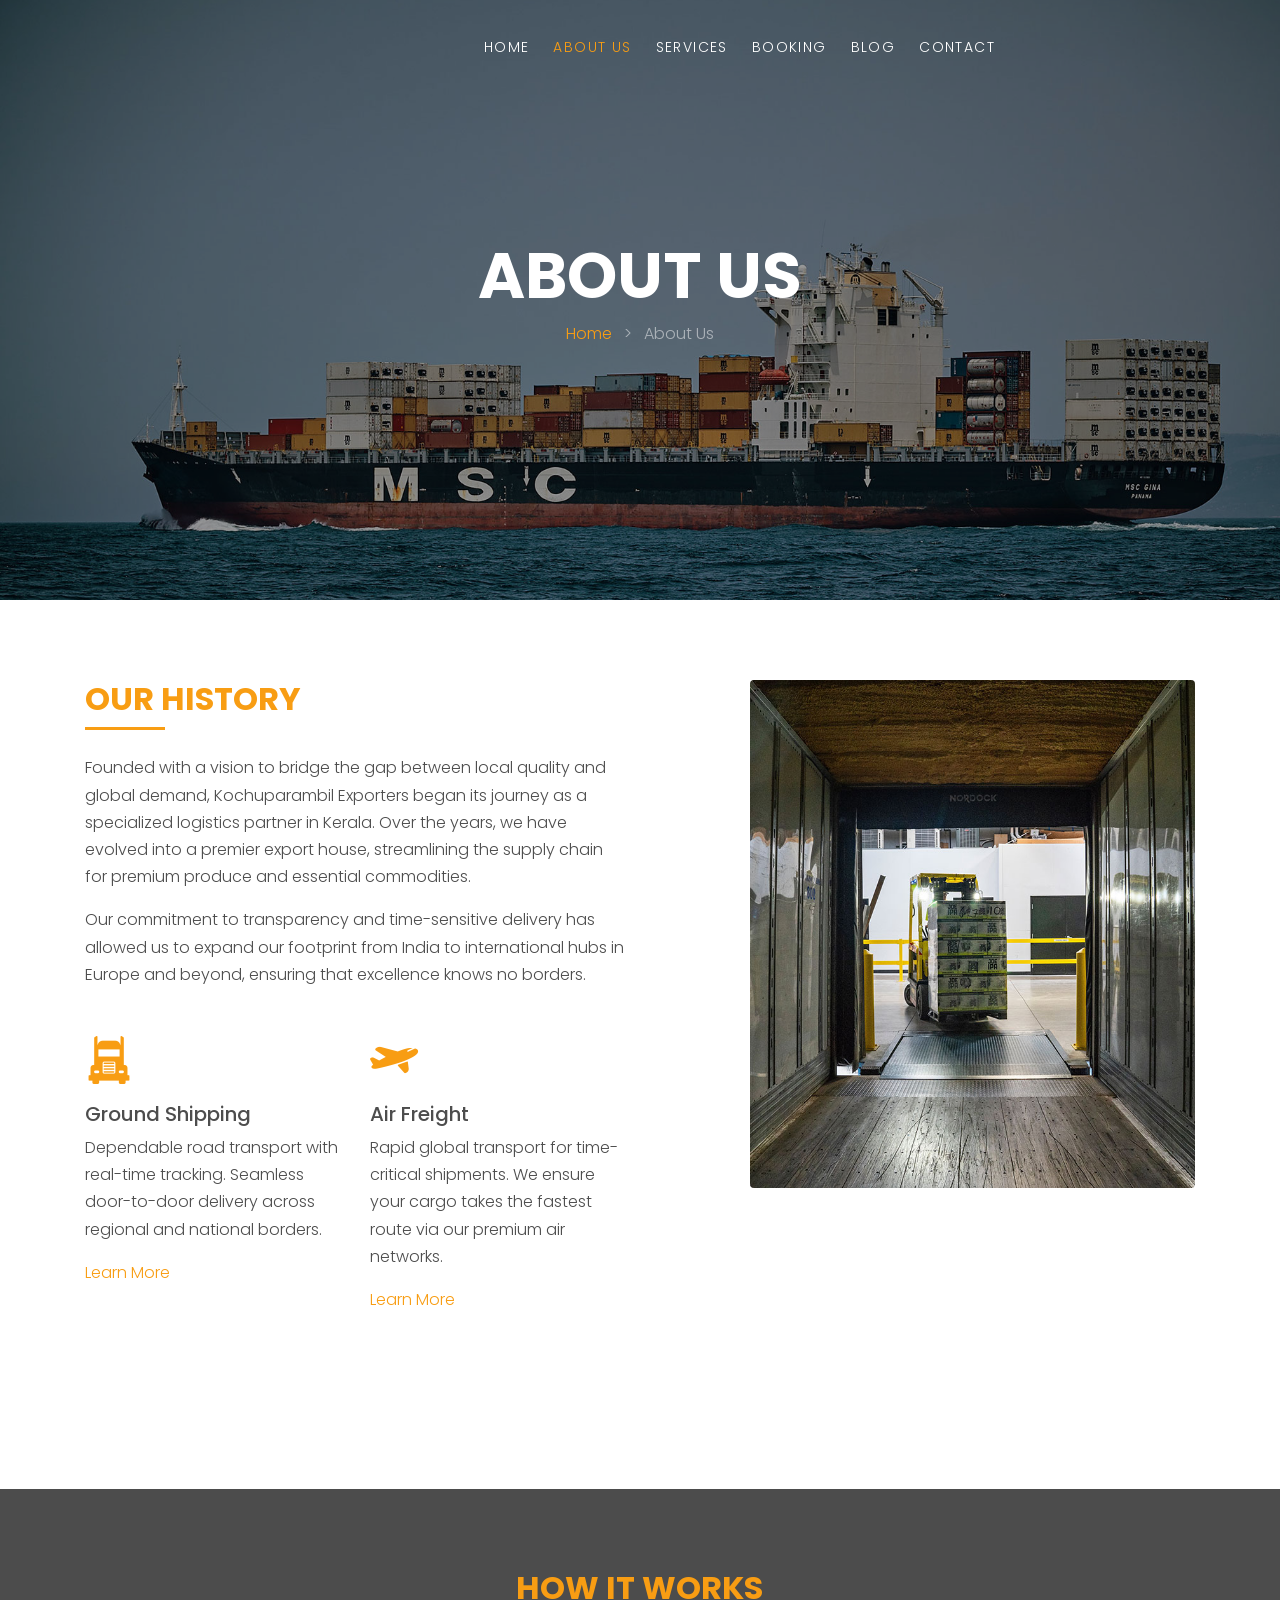
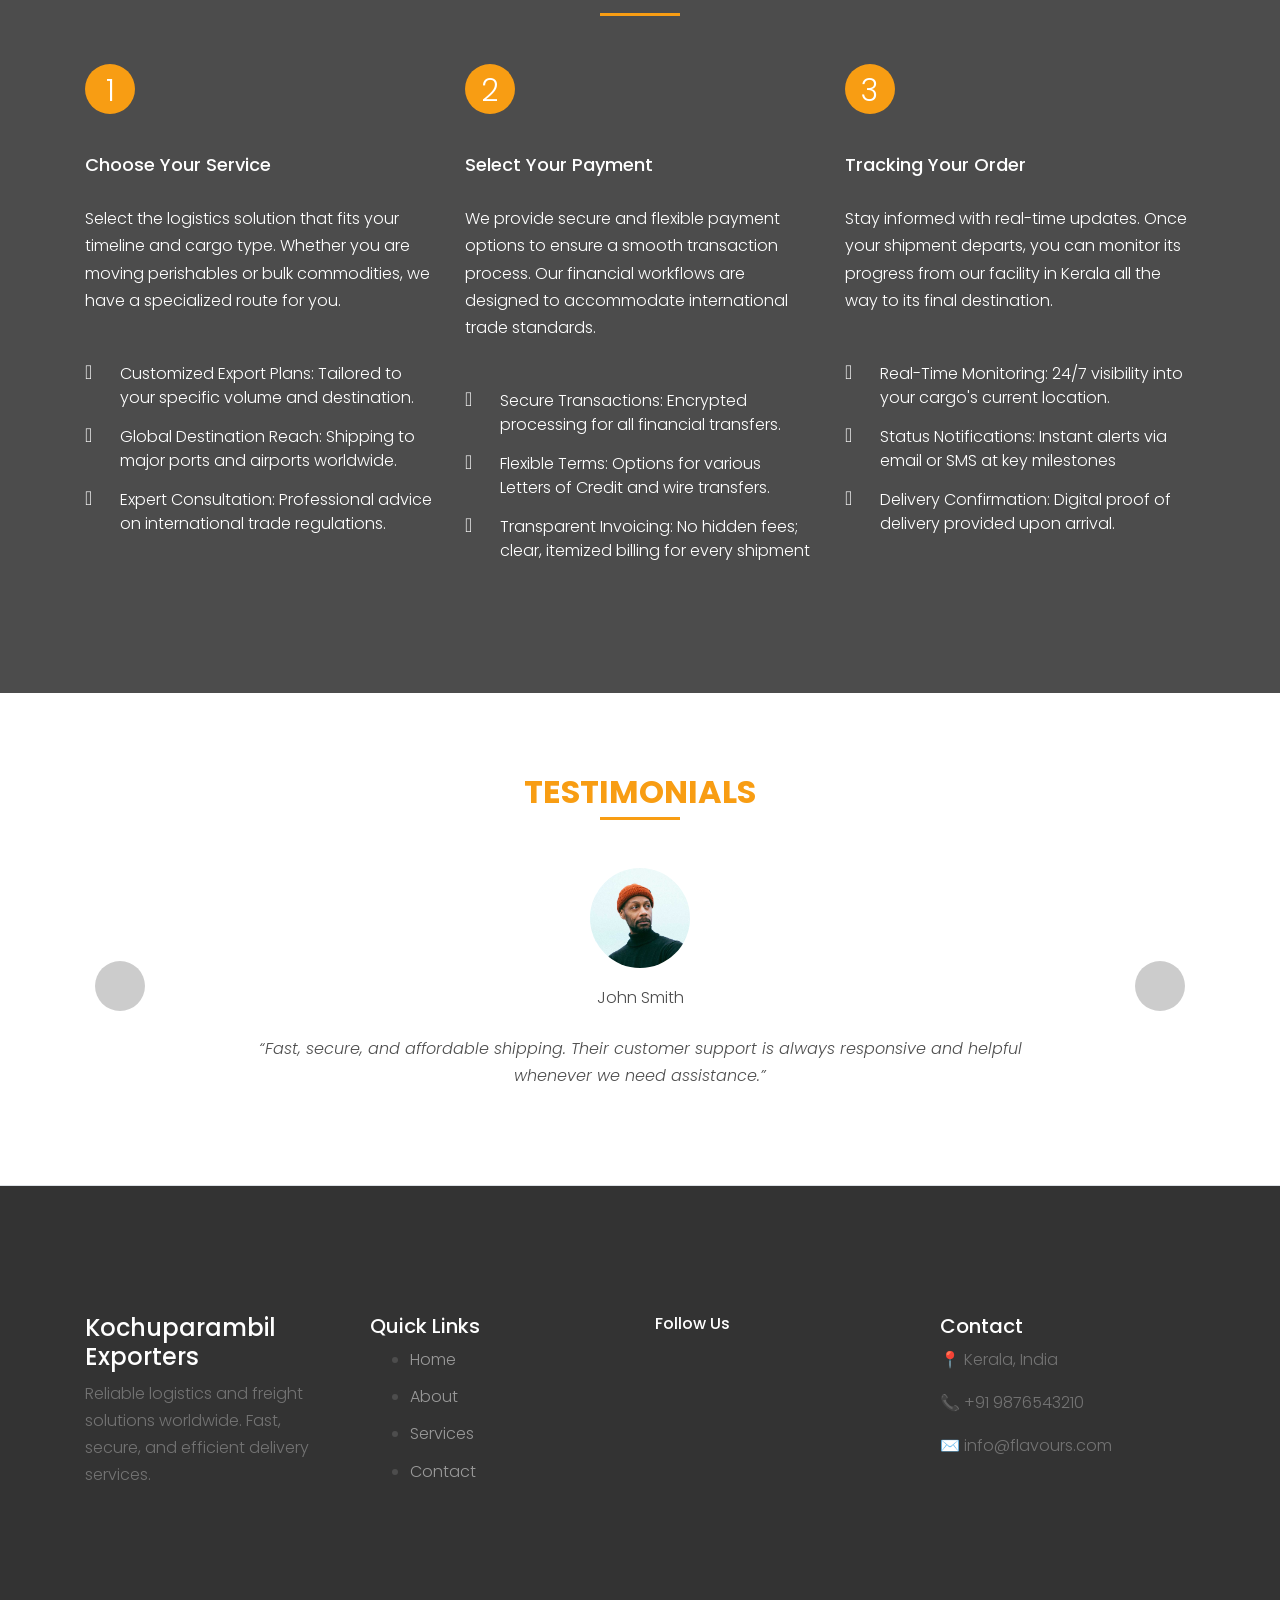
==== about.html @ 7c48df31 "Add files via upload" ====
<!DOCTYPE html>
<html lang="en">
  <head>
    <title>Kochuparambil Exporters &mdash; Colorlib Website Template</title>
    <meta charset="utf-8">
    <meta name="viewport" content="width=device-width, initial-scale=1, shrink-to-fit=no">

    <link rel="stylesheet" href="https://fonts.googleapis.com/css?family=Poppins:200,300,400,700,900|Display+Playfair:200,300,400,700"> 
    <link rel="stylesheet" href="fonts/icomoon/style.css">

    <link rel="stylesheet" href="css/bootstrap.min.css">
    <link rel="stylesheet" href="css/magnific-popup.css">
    <link rel="stylesheet" href="css/jquery-ui.css">
    <link rel="stylesheet" href="css/owl.carousel.min.css">
    <link rel="stylesheet" href="css/owl.theme.default.min.css">

    <link rel="stylesheet" href="css/bootstrap-datepicker.css">

    <link rel="stylesheet" href="fonts/flaticon/font/flaticon.css">



    <link rel="stylesheet" href="css/aos.css">

    <link rel="stylesheet" href="css/style.css">
    
  </head>
  <body>
  
  <div class="site-wrap">

    <div class="site-mobile-menu">
      <div class="site-mobile-menu-header">
        <div class="site-mobile-menu-close mt-3">
          <span class="icon-close2 js-menu-toggle"></span>
        </div>
      </div>
      <div class="site-mobile-menu-body"></div>
    </div>
    
    <header class="site-navbar py-3" role="banner">

      <div class="container">
        <div class="row align-items-center">
          
          <!--<div class="col-11 col-xl-2">
            <h1 class="mb-0"><a href="index.html" class="text-white h2 mb-0">Logistics</a></h1>
          </div>-->
          <div class="col-12 col-md-10 d-none d-xl-block">
            <nav class="site-navigation position-relative text-right" role="navigation">

              <ul class="site-menu js-clone-nav mx-auto d-none d-lg-block">
                <li><a href="index.html">Home</a></li>
                <li class="active"><a href="about.html">About Us</a></li>
                <li><a href="industries.html">Services</a></li>
                <li><a href="booking.html">Booking</a></li>
                <li><a href="blog.html">Blog</a></li>
                <li><a href="contact.html">Contact</a></li>
              </ul>
            </nav>
          </div>


          <div class="d-inline-block d-xl-none ml-md-0 mr-auto py-3" style="position: relative; top: 3px;"><a href="#" class="site-menu-toggle js-menu-toggle text-white"><span class="icon-menu h3"></span></a></div>

          </div>

        </div>
      </div>
      
    </header>

  

    <div class="site-blocks-cover inner-page-cover overlay" style="background-image: url(images/hero_bg_1.jpg);" data-aos="fade" data-stellar-background-ratio="0.5">
      <div class="container">
        <div class="row align-items-center justify-content-center text-center">

          <div class="col-md-8" data-aos="fade-up" data-aos-delay="400">
            <h1 class="text-white font-weight-light text-uppercase font-weight-bold">About Us</h1>
            <p class="breadcrumb-custom"><a href="index.html">Home</a> <span class="mx-2">&gt;</span> <span>About Us</span></p>
          </div>
        </div>
      </div>
    </div>  

    

    <div class="site-section">
      <div class="container">
        <div class="row mb-5">
          
          <div class="col-md-5 ml-auto mb-5 order-md-2" data-aos="fade">
            <img src="images/img_1.jpg" alt="Image" class="img-fluid rounded">
          </div>
          <div class="col-md-6 order-md-1" data-aos="fade">
            <div class="text-left pb-1 border-primary mb-4">
              <h2 class="text-primary">Our History</h2>
            </div>
            <p>Founded with a vision to bridge the gap between local quality and global demand, Kochuparambil Exporters began its journey as a specialized logistics partner in Kerala. Over the years, we have evolved into a premier export house, streamlining the supply chain for premium produce and essential commodities.</p>
            <p class="mb-5">Our commitment to transparency and time-sensitive delivery has allowed us to expand our footprint from India to international hubs in Europe and beyond, ensuring that excellence knows no borders.</p>

            <div class="row">
              <div class="col-md-12 mb-md-5 mb-0 col-lg-6">
                <div class="unit-4">
                  <div class="unit-4-icon mb-3 mr-4"><span class="text-primary flaticon-frontal-truck"></span></div>
                  <div>
                    <h3>Ground Shipping</h3>
                    <p>Dependable road transport with real-time tracking. Seamless door-to-door delivery across regional and national borders.</p>
                    <p class="mb-0"><a href="#">Learn More</a></p>
                  </div>
                </div>
              </div>
              <div class="col-md-12 mb-md-5 mb-0 col-lg-6">
                <div class="unit-4">
                  <div class="unit-4-icon mb-3 mr-4"><span class="text-primary flaticon-travel"></span></div>
                  <div>
                    <h3>Air Freight</h3>
                    <p>Rapid global transport for time-critical shipments. We ensure your cargo takes the fastest route via our premium air networks.</p>
                    <p class="mb-0"><a href="#">Learn More</a></p>
                  </div>
                </div>
              </div>
            </div>
          </div>
          
        </div>
      </div>
    </div>
  
    <div class="site-section bg-image overlay" style="background-image: url('images/hero_bg_4.jpg');">
      <div class="container">
        <div class="row justify-content-center mb-5">
          <div class="col-md-7 text-center border-primary">
            <h2 class="font-weight-light text-primary" data-aos="fade">How It Works</h2>
          </div>
        </div>
        <div class="row">
          <div class="col-md-6 col-lg-4 mb-5 mb-lg-0" data-aos="fade" data-aos-delay="100">
            <div class="how-it-work-item">
              <span class="number">1</span>
              <div class="how-it-work-body">
                <h2>Choose Your Service</h2>
                <p class="mb-5">Select the logistics solution that fits your timeline and cargo type. Whether you are moving perishables or bulk commodities, we have a specialized route for you.</p>
                <ul class="ul-check list-unstyled white">
                  <li class="text-white">Customized Export Plans: Tailored to your specific volume and destination.</li>
                  <li class="text-white">Global Destination Reach: Shipping to major ports and airports worldwide.</li>
                  <li class="text-white">Expert Consultation: Professional advice on international trade regulations.</li>
                </ul>
              </div>
            </div>
          </div>

          <div class="col-md-6 col-lg-4 mb-5 mb-lg-0" data-aos="fade" data-aos-delay="200">
            <div class="how-it-work-item">
              <span class="number">2</span>
              <div class="how-it-work-body">
                <h2>Select Your Payment</h2>
                <p class="mb-5">We provide secure and flexible payment options to ensure a smooth transaction process. Our financial workflows are designed to accommodate international trade standards.</p>
                <ul class="ul-check list-unstyled white">
                  <li class="text-white">Secure Transactions: Encrypted processing for all financial transfers.</li>
                  <li class="text-white">Flexible Terms: Options for various Letters of Credit and wire transfers.</li>
                  <li class="text-white">Transparent Invoicing: No hidden fees; clear, itemized billing for every shipment</li>
                </ul>
              </div>
            </div>
          </div>

          <div class="col-md-6 col-lg-4 mb-5 mb-lg-0" data-aos="fade" data-aos-delay="300">
            <div class="how-it-work-item">
              <span class="number">3</span>
              <div class="how-it-work-body">
                <h2>Tracking Your Order</h2>
                <p class="mb-5">Stay informed with real-time updates. Once your shipment departs, you can monitor its progress from our facility in Kerala all the way to its final destination.</p>
                <ul class="ul-check list-unstyled white">
                  <li class="text-white">Real-Time Monitoring: 24/7 visibility into your cargo's current location.</li>
                  <li class="text-white">Status Notifications: Instant alerts via email or SMS at key milestones</li>
                  <li class="text-white">Delivery Confirmation: Digital proof of delivery provided upon arrival.</li>
                </ul>
              </div>
            </div>
          </div>

        </div>
      </div>
    </div>

    <!--<div class="site-section border-bottom">
      <div class="container">
        <div class="row justify-content-center mb-5">
          <div class="col-md-7 text-center border-primary">
            <h2 class="font-weight-light text-primary" data-aos="fade">Our Team</h2>
          </div>
        </div>
        <div class="row">
          <div class="col-md-6 col-lg-4 mb-5 mb-lg-0" data-aos="fade" data-aos-delay="100">
            <div class="person">
              <img src="images/person_2.jpg" alt="Image" class="img-fluid rounded mb-5">
              <h3>Christine Rooster</h3>
              <p class="position text-muted">Co-Founder, President</p>
              <p class="mb-4">Lorem ipsum dolor sit amet consectetur adipisicing elit. Nisi at consequatur unde molestiae quidem provident voluptatum deleniti quo iste error eos est praesentium distinctio cupiditate tempore suscipit inventore deserunt tenetur.</p>
              <ul class="ul-social-circle">
                <li><a href="#"><span class="icon-facebook"></span></a></li>
                <li><a href="#"><span class="icon-twitter"></span></a></li>
                <li><a href="#"><span class="icon-linkedin"></span></a></li>
                <li><a href="#"><span class="icon-instagram"></span></a></li>
              </ul>
            </div>
          </div>
          <div class="col-md-6 col-lg-4 mb-5 mb-lg-0" data-aos="fade" data-aos-delay="200">
            <div class="person">
              <img src="images/person_3.jpg" alt="Image" class="img-fluid rounded mb-5">
              <h3>Brandon Sharp</h3>
              <p class="position text-muted">Co-Founder, COO</p>
              <p class="mb-4">Lorem ipsum dolor sit amet consectetur adipisicing elit. Nisi at consequatur unde molestiae quidem provident voluptatum deleniti quo iste error eos est praesentium distinctio cupiditate tempore suscipit inventore deserunt tenetur.</p>
              <ul class="ul-social-circle">
                <li><a href="#"><span class="icon-facebook"></span></a></li>
                <li><a href="#"><span class="icon-twitter"></span></a></li>
                <li><a href="#"><span class="icon-linkedin"></span></a></li>
                <li><a href="#"><span class="icon-instagram"></span></a></li>
              </ul>
            </div>
          </div>
          <div class="col-md-6 col-lg-4 mb-5 mb-lg-0" data-aos="fade" data-aos-delay="300">
            <div class="person">
              <img src="images/person_4.jpg" alt="Image" class="img-fluid rounded mb-5">
              <h3>Connor Hodson</h3>
              <p class="position text-muted">Marketing</p>
              <p class="mb-4">Lorem ipsum dolor sit amet consectetur adipisicing elit. Nisi at consequatur unde molestiae quidem provident voluptatum deleniti quo iste error eos est praesentium distinctio cupiditate tempore suscipit inventore deserunt tenetur.</p>
              <ul class="ul-social-circle">
                <li><a href="#"><span class="icon-facebook"></span></a></li>
                <li><a href="#"><span class="icon-twitter"></span></a></li>
                <li><a href="#"><span class="icon-linkedin"></span></a></li>
                <li><a href="#"><span class="icon-instagram"></span></a></li>
              </ul>
            </div>
          </div>
        </div>
      </div>
    </div>-->
    
    <div class="site-section border-bottom">
      <div class="container">

        <div class="row justify-content-center mb-5">
          <div class="col-md-7 text-center border-primary">
            <h2 class="font-weight-light text-primary">Testimonials</h2>
          </div>
        </div>

        <div class="slide-one-item home-slider owl-carousel">
          <div>
            <div class="testimonial">
              <figure class="mb-4">
                <img src="images/person_3.jpg" alt="Image" class="img-fluid mb-3">
                <p>John Smith</p>
              </figure>
              <blockquote>
                <p>&ldquo;Fast, secure, and affordable shipping. Their customer support is always responsive and helpful whenever we need assistance.&rdquo;</p>
              </blockquote>
            </div>
          </div>
          <div>
            <div class="testimonial">
              <figure class="mb-4">
                <img src="images/person_2.jpg" alt="Image" class="img-fluid mb-3">
                <p>Christine Aguilar</p>
              </figure>
              <blockquote>
                <p>&ldquo;Exceptional service and timely delivery. Their team handled our international shipments with great care and professionalism. Highly recommended for reliable logistics solutions.&rdquo;</p>
              </blockquote>
            </div>
          </div>

          <div>
            <div class="testimonial">
              <figure class="mb-4">
                <img src="images/person_4.jpg" alt="Image" class="img-fluid mb-3">
                <p>Robert Spears</p>
              </figure>
              <blockquote>
                <p>&ldquo;They made our export process simple and stress-free. Documentation and customs handling were handled perfectly&rdquo;</p>
              </blockquote>
            </div>
          </div>

          <div>
            <div class="testimonial">
              <figure class="mb-4">
                <img src="images/person_5.jpg" alt="Image" class="img-fluid mb-3">
                <p>Bruce Rogers</p>
              </figure>
              <blockquote>
                <p>&ldquo;Excellent coordination and transparency at every stage. Their team ensures our shipments arrive safely and on schedule, making them a trusted logistics partner.&rdquo;</p>
              </blockquote>
            </div>
          </div>

        </div>
      </div>
    </div>

    
    
    <footer class="site-footer">
      <div class="container">
        <div class="row">

          <!-- Company Info -->
          <div class="col-md-3">
            <h4>Kochuparambil Exporters</h4>
            <p>Reliable logistics and freight solutions worldwide. Fast, secure, and efficient delivery services.</p>
          </div>

          <!-- Quick Links -->
          <div class="col-md-3">
            <h5>Quick Links</h5>
            <ul>
              <li><a href="index.html">Home</a></li>
              <li><a href="about.html">About</a></li>
              <li><a href="services.html">Services</a></li>
              <li><a href="contact.html">Contact</a></li>
            </ul>
          </div>

          <div class="col-md-3">
                    <h2 class="footer-heading mb-4">Follow Us</h2>
                    <a href="#" class="pl-0 pr-3"><span class="icon-facebook"></span></a>
                    <a href="#" class="pl-3 pr-3"><span class="icon-twitter"></span></a>
                    <a href="#" class="pl-3 pr-3"><span class="icon-instagram"></span></a>
                    <a href="#" class="pl-3 pr-3"><span class="icon-linkedin"></span></a>
                  </div>

          <!-- Contact -->
          <div class="col-md-3">
            <h5>Contact</h5>
            <p>📍 Kerala, India</p>
            <p>📞 +91 9876543210</p>
            <p>✉ info@flavours.com</p>
          </div>

        </div>

        <!-- Bottom -->
        <div class="footer-bottom">
        </div>
      </div>
    </footer>
  </div>

  <script src="js/jquery-3.3.1.min.js"></script>
  <script src="js/jquery-migrate-3.0.1.min.js"></script>
  <script src="js/jquery-ui.js"></script>
  <script src="js/popper.min.js"></script>
  <script src="js/bootstrap.min.js"></script>
  <script src="js/owl.carousel.min.js"></script>
  <script src="js/jquery.stellar.min.js"></script>
  <script src="js/jquery.countdown.min.js"></script>
  <script src="js/jquery.magnific-popup.min.js"></script>
  <script src="js/bootstrap-datepicker.min.js"></script>
  <script src="js/aos.js"></script>

  <script src="js/main.js"></script>
    
  </body>
</html>
---- fonts/flaticon/font/flaticon.css ----
/*
  	Flaticon icon font: Flaticon
  	Creation date: 24/01/2019 09:02
  	*/

@font-face {
  font-family: "Flaticon";
  src: url("./Flaticon.eot");
  src: url("./Flaticon.eot?#iefix") format("embedded-opentype"),
       url("./Flaticon.woff2") format("woff2"),
       url("./Flaticon.woff") format("woff"),
       url("./Flaticon.ttf") format("truetype"),
       url("./Flaticon.svg#Flaticon") format("svg");
  font-weight: normal;
  font-style: normal;
}

@media screen and (-webkit-min-device-pixel-ratio:0) {
  @font-face {
    font-family: "Flaticon";
    src: url("./Flaticon.svg#Flaticon") format("svg");
  }
}

[class^="flaticon-"]:before, [class*=" flaticon-"]:before,
[class^="flaticon-"]:after, [class*=" flaticon-"]:after {   
  font-family: Flaticon;
        font-style: normal;
  font-weight: normal;
  font-variant: normal;
  text-transform: none;
  line-height: 1;

  /* Better Font Rendering =========== */
  -webkit-font-smoothing: antialiased;
  -moz-osx-font-smoothing: grayscale;
}

.flaticon-frontal-truck:before { content: "\f100"; }
.flaticon-sea-ship-with-containers:before { content: "\f101"; }
.flaticon-car:before { content: "\f102"; }
.flaticon-platform:before { content: "\f103"; }
.flaticon-travel:before { content: "\f104"; }
.flaticon-barn:before { content: "\f105"; }
---- css/style.css ----
/* Base */
body {
  line-height: 1.7;
  color: #4d4d4d;
  font-weight: 300;
  font-size: 1rem; }

::-moz-selection {
  background: #000;
  color: #fff; }

::selection {
  background: #000;
  color: #fff; }

a {
  -webkit-transition: .3s all ease;
  -o-transition: .3s all ease;
  transition: .3s all ease; }
  a:hover {
    text-decoration: none; }

h1, h2, h3, h4, h5,
.h1, .h2, .h3, .h4, .h5 {
  font-family: "Poppins", -apple-system, BlinkMacSystemFont, "Segoe UI", Roboto, "Helvetica Neue", Arial, sans-serif, "Apple Color Emoji", "Segoe UI Emoji", "Segoe UI Symbol", "Noto Color Emoji"; }

.border-2 {
  border-width: 2px; }

.text-black {
  color: #000 !important; }

.bg-black {
  background: #000 !important; }

.color-black-opacity-5 {
  color: rgba(0, 0, 0, 0.5); }

.color-white-opacity-5 {
  color: rgba(255, 255, 255, 0.5); }

.site-wrap:before {
  -webkit-transition: .3s all ease-in-out;
  -o-transition: .3s all ease-in-out;
  transition: .3s all ease-in-out;
  background: rgba(0, 0, 0, 0.6);
  content: "";
  position: absolute;
  z-index: 2000;
  top: 0;
  left: 0;
  right: 0;
  bottom: 0;
  opacity: 0;
  visibility: hidden; }

.offcanvas-menu .site-wrap {
  position: absolute;
  height: 100%;
  width: 100%;
  z-index: 2;
  overflow: hidden; }
  .offcanvas-menu .site-wrap:before {
    opacity: 1;
    visibility: visible; }

.btn {
  text-transform: uppercase;
  letter-spacing: .2em;
  border-radius: 0; }
  .btn:hover, .btn:active, .btn:focus {
    outline: none;
    -webkit-box-shadow: none !important;
    box-shadow: none !important; }
  .btn.btn-black {
    color: #fff;
    background-color: #000; }
    .btn.btn-black:hover {
      color: #000;
      background-color: #fff; }
  .btn.btn-primary {
    border: 2px solid transparent; }
    .btn.btn-primary:hover {
      border: 2px solid #000;
      background: none !important;
      color: #000 !important; }

.line-height-1 {
  line-height: 1 !important; }

.bg-black {
  background: #000; }

.form-control {
  height: 43px;
  border-radius: 0; }
  .form-control:active, .form-control:focus {
    border-color: #f89d13; }
  .form-control:hover, .form-control:active, .form-control:focus {
    -webkit-box-shadow: none !important;
    box-shadow: none !important; }

.site-section {
  padding: 2.5em 0; }
  @media (min-width: 768px) {
    .site-section {
      padding: 5em 0; } }
  .site-section.site-section-sm {
    padding: 4em 0; }

.site-section-heading {
  position: relative;
  font-size: 2.5rem; }
  @media (min-width: 768px) {
    .site-section-heading {
      font-size: 4rem; } }
  .site-section-heading:after {
    content: "";
    left: 0%;
    bottom: 0;
    position: absolute;
    width: 100px;
    height: 1px;
    background: #f89d13; }
  .site-section-heading.text-center:after {
    content: "";
    -webkit-transform: translateX(-50%);
    -ms-transform: translateX(-50%);
    transform: translateX(-50%);
    content: "";
    left: 50%;
    bottom: 0;
    position: absolute;
    width: 100px;
    height: 1px;
    background: #f89d13; }

.border-top {
  border-top: 1px solid #edf0f5 !important; }

.site-footer {
  padding: 4em 0;
  background: #333333; }
  @media (min-width: 768px) {
    .site-footer {
      padding: 8em 0; } }
  .site-footer .border-top {
    border-top: 1px solid rgba(255, 255, 255, 0.1) !important; }
  .site-footer p {
    color: #737373; }
  .site-footer h2, .site-footer h3, .site-footer h4, .site-footer h5 {
    color: #fff; }
  .site-footer a {
    color: #999999; }
    .site-footer a:hover {
      color: white; }
  .site-footer ul li {
    margin-bottom: 10px; }
  .site-footer .footer-heading {
    font-size: 16px;
    color: #fff; }

.bg-text-line {
  display: inline;
  background: #000;
  -webkit-box-shadow: 20px 0 0 #000, -20px 0 0 #000;
  box-shadow: 20px 0 0 #000, -20px 0 0 #000; }

.text-white-opacity-05 {
  color: rgba(255, 255, 255, 0.5); }

.text-black-opacity-05 {
  color: rgba(0, 0, 0, 0.5); }

.hover-bg-enlarge {
  overflow: hidden;
  position: relative; }
  @media (max-width: 991.98px) {
    .hover-bg-enlarge {
      height: auto !important; } }
  .hover-bg-enlarge > div {
    -webkit-transform: scale(1);
    -ms-transform: scale(1);
    transform: scale(1);
    -webkit-transition: .8s all ease-in-out;
    -o-transition: .8s all ease-in-out;
    transition: .8s all ease-in-out; }
  .hover-bg-enlarge:hover > div, .hover-bg-enlarge:focus > div, .hover-bg-enlarge:active > div {
    -webkit-transform: scale(1.2);
    -ms-transform: scale(1.2);
    transform: scale(1.2); }
  @media (max-width: 991.98px) {
    .hover-bg-enlarge .bg-image-md-height {
      height: 300px !important; } }

.bg-image {
  background-size: cover;
  background-position: center center;
  background-repeat: no-repeat;
  background-attachment: fixed; }
  .bg-image.overlay {
    position: relative; }
    .bg-image.overlay:after {
      position: absolute;
      content: "";
      top: 0;
      left: 0;
      right: 0;
      bottom: 0;
      z-index: 0;
      width: 100%;
      background: rgba(0, 0, 0, 0.7); }
  .bg-image > .container {
    position: relative;
    z-index: 1; }

@media (max-width: 991.98px) {
  .img-md-fluid {
    max-width: 100%; } }

@media (max-width: 991.98px) {
  .display-1, .display-3 {
    font-size: 3rem; } }

.play-single-big {
  width: 90px;
  height: 90px;
  display: inline-block;
  border: 2px solid #fff;
  color: #fff !important;
  border-radius: 50%;
  position: relative;
  -webkit-transition: .3s all ease-in-out;
  -o-transition: .3s all ease-in-out;
  transition: .3s all ease-in-out; }
  .play-single-big > span {
    font-size: 50px;
    position: absolute;
    top: 50%;
    left: 50%;
    -webkit-transform: translate(-40%, -50%);
    -ms-transform: translate(-40%, -50%);
    transform: translate(-40%, -50%); }
  .play-single-big:hover {
    width: 120px;
    height: 120px; }

.overlap-to-top {
  margin-top: -150px; }

.ul-check {
  margin-bottom: 50px; }
  .ul-check li {
    position: relative;
    padding-left: 35px;
    margin-bottom: 15px;
    line-height: 1.5; }
    .ul-check li:before {
      left: 0;
      font-size: 20px;
      top: -.3rem;
      font-family: "icomoon";
      content: "\e5ca";
      position: absolute; }
  .ul-check.white li:before {
    color: #fff; }
  .ul-check.success li:before {
    color: #8bc34a; }
  .ul-check.primary li:before {
    color: #f89d13; }

/* Navbar */
.site-navbar {
  margin-bottom: 0px;
  z-index: 1999;
  position: absolute;
  width: 100%; }
  .site-navbar.transparent {
    background: transparent; }
  .site-navbar.absolute {
    position: absolute;
    top: 0;
    left: 0;
    width: 100%; }
  .site-navbar .site-logo {
    position: absolute;
    left: 0;
    top: 0;
    margin-top: -20px; }
  .site-navbar .site-navigation.border-bottom {
    border-bottom: 1px solid #f3f3f4 !important; }
  .site-navbar .site-navigation .site-menu {
    margin-bottom: 0; }
    .site-navbar .site-navigation .site-menu .active > a {
      color: #f89d13; }
    .site-navbar .site-navigation .site-menu a {
      text-decoration: none !important;
      display: inline-block;
      text-transform: uppercase;
      letter-spacing: .1em;
      font-size: 14px; }
    .site-navbar .site-navigation .site-menu > li {
      display: inline-block;
      padding: 10px 10px; }
      .site-navbar .site-navigation .site-menu > li > a {
        padding: 10px 0px;
        color: #fff;
        text-decoration: none !important; }
        .site-navbar .site-navigation .site-menu > li > a:hover {
          color: #f89d13; }
    .site-navbar .site-navigation .site-menu .has-children {
      position: relative; }
      .site-navbar .site-navigation .site-menu .has-children > a {
        position: relative;
        padding-right: 20px; }
        .site-navbar .site-navigation .site-menu .has-children > a:before {
          position: absolute;
          content: "\e313";
          font-size: 16px;
          top: 50%;
          right: 0;
          -webkit-transform: translateY(-50%);
          -ms-transform: translateY(-50%);
          transform: translateY(-50%);
          font-family: 'icomoon'; }
      .site-navbar .site-navigation .site-menu .has-children .dropdown {
        visibility: hidden;
        opacity: 0;
        top: 100%;
        position: absolute;
        text-align: left;
        border-top: 2px solid #f89d13;
        -webkit-box-shadow: 0 2px 10px -2px rgba(0, 0, 0, 0.1);
        box-shadow: 0 2px 10px -2px rgba(0, 0, 0, 0.1);
        border-left: 1px solid #edf0f5;
        border-right: 1px solid #edf0f5;
        border-bottom: 1px solid #edf0f5;
        padding: 0px 0;
        margin-top: 20px;
        margin-left: 0px;
        background: #fff;
        -webkit-transition: 0.2s 0s;
        -o-transition: 0.2s 0s;
        transition: 0.2s 0s; }
        .site-navbar .site-navigation .site-menu .has-children .dropdown.arrow-top {
          position: absolute; }
          .site-navbar .site-navigation .site-menu .has-children .dropdown.arrow-top:before {
            bottom: 100%;
            left: 20%;
            border: solid transparent;
            content: " ";
            height: 0;
            width: 0;
            position: absolute;
            pointer-events: none; }
          .site-navbar .site-navigation .site-menu .has-children .dropdown.arrow-top:before {
            border-color: rgba(136, 183, 213, 0);
            border-bottom-color: #fff;
            border-width: 10px;
            margin-left: -10px; }
        .site-navbar .site-navigation .site-menu .has-children .dropdown a {
          text-transform: none;
          letter-spacing: normal;
          -webkit-transition: 0s all;
          -o-transition: 0s all;
          transition: 0s all;
          color: #343a40; }
        .site-navbar .site-navigation .site-menu .has-children .dropdown .active > a {
          color: #f89d13 !important; }
        .site-navbar .site-navigation .site-menu .has-children .dropdown > li {
          list-style: none;
          padding: 0;
          margin: 0;
          min-width: 200px; }
          .site-navbar .site-navigation .site-menu .has-children .dropdown > li > a {
            padding: 9px 20px;
            display: block; }
            .site-navbar .site-navigation .site-menu .has-children .dropdown > li > a:hover {
              background: #f4f5f9;
              color: #25262a; }
          .site-navbar .site-navigation .site-menu .has-children .dropdown > li.has-children > a:before {
            content: "\e315";
            right: 20px; }
          .site-navbar .site-navigation .site-menu .has-children .dropdown > li.has-children > .dropdown, .site-navbar .site-navigation .site-menu .has-children .dropdown > li.has-children > ul {
            left: 100%;
            top: 0; }
          .site-navbar .site-navigation .site-menu .has-children .dropdown > li.has-children:hover > a, .site-navbar .site-navigation .site-menu .has-children .dropdown > li.has-children:active > a, .site-navbar .site-navigation .site-menu .has-children .dropdown > li.has-children:focus > a {
            background: #f4f5f9;
            color: #25262a; }
      .site-navbar .site-navigation .site-menu .has-children:hover > a, .site-navbar .site-navigation .site-menu .has-children:focus > a, .site-navbar .site-navigation .site-menu .has-children:active > a {
        color: #f89d13; }
      .site-navbar .site-navigation .site-menu .has-children:hover, .site-navbar .site-navigation .site-menu .has-children:focus, .site-navbar .site-navigation .site-menu .has-children:active {
        cursor: pointer; }
        .site-navbar .site-navigation .site-menu .has-children:hover > .dropdown, .site-navbar .site-navigation .site-menu .has-children:focus > .dropdown, .site-navbar .site-navigation .site-menu .has-children:active > .dropdown {
          -webkit-transition-delay: 0s;
          -o-transition-delay: 0s;
          transition-delay: 0s;
          margin-top: 0px;
          visibility: visible;
          opacity: 1; }

.site-mobile-menu {
  width: 300px;
  position: fixed;
  right: 0;
  z-index: 2000;
  padding-top: 20px;
  background: #fff;
  height: calc(100vh);
  -webkit-transform: translateX(110%);
  -ms-transform: translateX(110%);
  transform: translateX(110%);
  -webkit-box-shadow: -10px 0 20px -10px rgba(0, 0, 0, 0.1);
  box-shadow: -10px 0 20px -10px rgba(0, 0, 0, 0.1);
  -webkit-transition: .3s all ease-in-out;
  -o-transition: .3s all ease-in-out;
  transition: .3s all ease-in-out; }
  .offcanvas-menu .site-mobile-menu {
    -webkit-transform: translateX(0%);
    -ms-transform: translateX(0%);
    transform: translateX(0%); }
  .site-mobile-menu .site-mobile-menu-header {
    width: 100%;
    float: left;
    padding-left: 20px;
    padding-right: 20px; }
    .site-mobile-menu .site-mobile-menu-header .site-mobile-menu-close {
      float: right;
      margin-top: 8px; }
      .site-mobile-menu .site-mobile-menu-header .site-mobile-menu-close span {
        font-size: 30px;
        display: inline-block;
        padding-left: 10px;
        padding-right: 0px;
        line-height: 1;
        cursor: pointer;
        -webkit-transition: .3s all ease;
        -o-transition: .3s all ease;
        transition: .3s all ease; }
        .site-mobile-menu .site-mobile-menu-header .site-mobile-menu-close span:hover {
          color: #25262a; }
    .site-mobile-menu .site-mobile-menu-header .site-mobile-menu-logo {
      float: left;
      margin-top: 10px;
      margin-left: 0px; }
      .site-mobile-menu .site-mobile-menu-header .site-mobile-menu-logo a {
        display: inline-block;
        text-transform: uppercase; }
        .site-mobile-menu .site-mobile-menu-header .site-mobile-menu-logo a img {
          max-width: 70px; }
        .site-mobile-menu .site-mobile-menu-header .site-mobile-menu-logo a:hover {
          text-decoration: none; }
  .site-mobile-menu .site-mobile-menu-body {
    overflow-y: scroll;
    -webkit-overflow-scrolling: touch;
    position: relative;
    padding: 0 20px 20px 20px;
    height: calc(100vh - 52px);
    padding-bottom: 150px; }
  .site-mobile-menu .site-nav-wrap {
    padding: 0;
    margin: 0;
    list-style: none;
    position: relative; }
    .site-mobile-menu .site-nav-wrap a {
      padding: 10px 20px;
      display: block;
      position: relative;
      color: #212529; }
      .site-mobile-menu .site-nav-wrap a:hover {
        color: #f89d13; }
    .site-mobile-menu .site-nav-wrap li {
      position: relative;
      display: block; }
      .site-mobile-menu .site-nav-wrap li.active > a {
        color: #f89d13; }
    .site-mobile-menu .site-nav-wrap .arrow-collapse {
      position: absolute;
      right: 0px;
      top: 10px;
      z-index: 20;
      width: 36px;
      height: 36px;
      text-align: center;
      cursor: pointer;
      border-radius: 50%; }
      .site-mobile-menu .site-nav-wrap .arrow-collapse:hover {
        background: #f8f9fa; }
      .site-mobile-menu .site-nav-wrap .arrow-collapse:before {
        font-size: 12px;
        z-index: 20;
        font-family: "icomoon";
        content: "\f078";
        position: absolute;
        top: 50%;
        left: 50%;
        -webkit-transform: translate(-50%, -50%) rotate(-180deg);
        -ms-transform: translate(-50%, -50%) rotate(-180deg);
        transform: translate(-50%, -50%) rotate(-180deg);
        -webkit-transition: .3s all ease;
        -o-transition: .3s all ease;
        transition: .3s all ease; }
      .site-mobile-menu .site-nav-wrap .arrow-collapse.collapsed:before {
        -webkit-transform: translate(-50%, -50%);
        -ms-transform: translate(-50%, -50%);
        transform: translate(-50%, -50%); }
    .site-mobile-menu .site-nav-wrap > li {
      display: block;
      position: relative;
      float: left;
      width: 100%; }
      .site-mobile-menu .site-nav-wrap > li > a {
        padding-left: 20px;
        font-size: 20px; }
      .site-mobile-menu .site-nav-wrap > li > ul {
        padding: 0;
        margin: 0;
        list-style: none; }
        .site-mobile-menu .site-nav-wrap > li > ul > li {
          display: block; }
          .site-mobile-menu .site-nav-wrap > li > ul > li > a {
            padding-left: 40px;
            font-size: 16px; }
          .site-mobile-menu .site-nav-wrap > li > ul > li > ul {
            padding: 0;
            margin: 0; }
            .site-mobile-menu .site-nav-wrap > li > ul > li > ul > li {
              display: block; }
              .site-mobile-menu .site-nav-wrap > li > ul > li > ul > li > a {
                font-size: 16px;
                padding-left: 60px; }
    .site-mobile-menu .site-nav-wrap[data-class="social"] {
      float: left;
      width: 100%;
      margin-top: 30px;
      padding-bottom: 5em; }
      .site-mobile-menu .site-nav-wrap[data-class="social"] > li {
        width: auto; }
        .site-mobile-menu .site-nav-wrap[data-class="social"] > li:first-child a {
          padding-left: 15px !important; }

/* Blocks */
.site-blocks-cover {
  background-size: cover;
  background-repeat: no-repeat;
  background-position: top;
  background-position: center center; }
  .site-blocks-cover.overlay {
    position: relative; }
    .site-blocks-cover.overlay:before {
      position: absolute;
      content: "";
      left: 0;
      bottom: 0;
      right: 0;
      top: 0;
      background: rgba(0, 0, 0, 0.4); }
  .site-blocks-cover .player {
    position: absolute;
    bottom: -250px;
    width: 100%; }
  .site-blocks-cover, .site-blocks-cover .row {
    min-height: 600px;
    height: calc(100vh); }
  .site-blocks-cover.inner-page-cover, .site-blocks-cover.inner-page-cover .row {
    min-height: 600px;
    height: calc(30vh); }
  .site-blocks-cover h1 {
    font-size: 4rem;
    font-weight: 900;
    color: #fff; }
    @media (max-width: 991.98px) {
      .site-blocks-cover h1 {
        font-size: 2rem; } }
  .site-blocks-cover p {
    color: rgba(255, 255, 255, 0.5);
    font-size: 1.2rem;
    line-height: 1.5; }
  .site-blocks-cover .btn {
    border: 2px solid transparent; }
    .site-blocks-cover .btn:hover {
      color: #fff !important;
      background: none;
      border: 2px solid #fff; }
  .site-blocks-cover .intro-text {
    font-size: 16px;
    line-height: 1.5; }
  @media (max-width: 991.98px) {
    .site-blocks-cover .display-1 {
      font-size: 3rem; } }

.site-block-subscribe .btn {
  padding-left: 20px;
  padding-right: 20px; }

.site-block-subscribe .form-control {
  font-weight: 300;
  border-color: #fff !important;
  height: 80px;
  font-size: 22px;
  color: #fff;
  padding-left: 30px;
  padding-right: 30px; }
  .site-block-subscribe .form-control::-webkit-input-placeholder {
    /* Chrome/Opera/Safari */
    color: rgba(255, 255, 255, 0.5);
    font-weight: 200;
    font-style: italic; }
  .site-block-subscribe .form-control::-moz-placeholder {
    /* Firefox 19+ */
    color: rgba(255, 255, 255, 0.5);
    font-weight: 200;
    font-style: italic; }
  .site-block-subscribe .form-control:-ms-input-placeholder {
    /* IE 10+ */
    color: rgba(255, 255, 255, 0.5);
    font-weight: 200;
    font-style: italic; }
  .site-block-subscribe .form-control:-moz-placeholder {
    /* Firefox 18- */
    color: rgba(255, 255, 255, 0.5);
    font-weight: 200;
    font-style: italic; }

.bg-light {
  background: #ccc; }

.team-member {
  position: relative;
  float: left;
  width: 100%;
  overflow: hidden; }
  .team-member img {
    -webkit-transition: .3s all ease;
    -o-transition: .3s all ease;
    transition: .3s all ease;
    -webkit-transform: scale(1);
    -ms-transform: scale(1);
    transform: scale(1); }
  .team-member:before {
    position: absolute;
    content: "";
    top: 0;
    left: 0;
    right: 0;
    bottom: 0;
    background: rgba(248, 157, 19, 0.8);
    z-index: 2;
    height: 100%;
    width: 100%;
    opacity: 0;
    visibility: hidden;
    -webkit-transition: .3s all ease;
    -o-transition: .3s all ease;
    transition: .3s all ease; }
  .team-member .text {
    top: 50%;
    text-align: center;
    position: absolute;
    padding: 20px;
    -webkit-transform: translateY(-30%);
    -ms-transform: translateY(-30%);
    transform: translateY(-30%);
    -webkit-transition: .5s all ease;
    -o-transition: .5s all ease;
    transition: .5s all ease;
    opacity: 0;
    visibility: hidden;
    color: #fff; }
  .team-member:hover:before, .team-member:focus:before, .team-member:active:before {
    opacity: 1;
    visibility: visible; }
  .team-member:hover img, .team-member:focus img, .team-member:active img {
    -webkit-transform: scale(1.1);
    -ms-transform: scale(1.1);
    transform: scale(1.1); }
  .team-member:hover .text, .team-member:focus .text, .team-member:active .text {
    -webkit-transform: translateY(-50%);
    -ms-transform: translateY(-50%);
    transform: translateY(-50%);
    -webkit-transition-delay: .2s;
    -o-transition-delay: .2s;
    transition-delay: .2s;
    opacity: 1;
    visibility: visible;
    z-index: 4; }

.podcast-entry {
  -webkit-box-shadow: 0 5px 40px -10px rgba(0, 0, 0, 0.1);
  box-shadow: 0 5px 40px -10px rgba(0, 0, 0, 0.1); }
  .podcast-entry .sep {
    margin-left: 5px;
    margin-right: 5px;
    color: #ccc; }
  .podcast-entry .image {
    background-size: cover;
    background-position: center center;
    background-repeat: no-repeat;
    height: 300px; }
    @media (min-width: 768px) {
      .podcast-entry .image {
        width: 300px;
        height: auto; } }
  .podcast-entry .text {
    width: 100%;
    padding: 40px; }
    @media (min-width: 768px) {
      .podcast-entry .text {
        width: calc(100% - 300px); } }

.mejs__container {
  width: 100% !important; }

@media (max-width: 991.98px) {
  .display-4 {
    font-size: 1.8rem; } }

.feature-blocks-1 {
  position: relative;
  margin-top: -70px;
  z-index: 2;
  color: #999999; }
  .feature-blocks-1.no-margin-top {
    margin-top: 0px; }
  .feature-blocks-1 .feature-block-1 {
    position: relative;
    top: 0;
    -webkit-transition: .3s all ease;
    -o-transition: .3s all ease;
    transition: .3s all ease;
    overflow: hidden;
    z-index: 1; }
    .feature-blocks-1 .feature-block-1.bg {
      position: relative;
      background-size: cover;
      -webkit-transform: scale(1);
      -ms-transform: scale(1);
      transform: scale(1);
      -webkit-transition: .3s all ease-in-out;
      -o-transition: .3s all ease-in-out;
      transition: .3s all ease-in-out; }
    .feature-blocks-1 .feature-block-1 .text {
      z-index: 10;
      position: relative;
      opacity: 0;
      visibility: hidden;
      -webkit-transition: .3s all ease-in-out;
      -o-transition: .3s all ease-in-out;
      transition: .3s all ease-in-out; }
    .feature-blocks-1 .feature-block-1:before {
      content: "";
      position: absolute;
      top: 0;
      z-index: 1;
      bottom: 0;
      left: 0;
      right: 0;
      background: transparent;
      -webkit-transition: .3s all ease-in-out;
      -o-transition: .3s all ease-in-out;
      transition: .3s all ease-in-out; }
    .feature-blocks-1 .feature-block-1 p {
      color: #cccccc; }
    .feature-blocks-1 .feature-block-1:hover, .feature-blocks-1 .feature-block-1:focus, .feature-blocks-1 .feature-block-1:active {
      top: -10px;
      -webkit-box-shadow: 0 10px 40px -5px rgba(0, 0, 0, 0.4);
      box-shadow: 0 10px 40px -5px rgba(0, 0, 0, 0.4); }
      .feature-blocks-1 .feature-block-1:hover .text, .feature-blocks-1 .feature-block-1:focus .text, .feature-blocks-1 .feature-block-1:active .text {
        opacity: 1;
        visibility: visible; }
      .feature-blocks-1 .feature-block-1:hover.bg, .feature-blocks-1 .feature-block-1:focus.bg, .feature-blocks-1 .feature-block-1:active.bg {
        position: relative;
        background-size: cover;
        -webkit-transform: scale(1.1);
        -ms-transform: scale(1.1);
        transform: scale(1.1);
        z-index: 2; }
      .feature-blocks-1 .feature-block-1:hover:before, .feature-blocks-1 .feature-block-1:focus:before, .feature-blocks-1 .feature-block-1:active:before {
        background: rgba(0, 0, 0, 0.9); }

.site-blocks-vs .bg-image {
  padding-top: 3em;
  padding-bottom: 3em; }
  @media (min-width: 992px) {
    .site-blocks-vs .bg-image {
      padding-top: 5em;
      padding-bottom: 5em; } }

.site-blocks-vs .image {
  width: 80px;
  -webkit-box-flex: 0;
  -ms-flex: 0 0 80px;
  flex: 0 0 80px; }
  @media (max-width: 991.98px) {
    .site-blocks-vs .image {
      margin-left: auto !important;
      margin-right: auto !important; } }
  .site-blocks-vs .image img {
    border-radius: 50%; }
  .site-blocks-vs .image.image-small {
    width: 50px;
    -webkit-box-flex: 0;
    -ms-flex: 0 0 50px;
    flex: 0 0 50px; }

.site-blocks-vs .country {
  color: rgba(255, 255, 255, 0.7); }

.match-entry {
  position: relative;
  -webkit-transition: .2s all ease-in-out;
  -o-transition: .2s all ease-in-out;
  transition: .2s all ease-in-out;
  border-bottom: 1px solid rgba(0, 0, 0, 0.05); }
  .match-entry .small {
    color: #ccc;
    font-weight: normal;
    letter-spacing: .15em; }
  .match-entry:hover {
    -webkit-transform: scale(1.05);
    -ms-transform: scale(1.05);
    transform: scale(1.05);
    z-index: 90;
    -webkit-box-shadow: 0 5px 40px -5px rgba(0, 0, 0, 0.1);
    box-shadow: 0 5px 40px -5px rgba(0, 0, 0, 0.1); }

.post-entry {
  position: relative;
  overflow: hidden;
  border: 1px solid #e6e6e6; }
  .post-entry, .post-entry .text {
    border-radius: 4px;
    border-top: none !important; }
  .post-entry .date {
    color: #ccc;
    font-weight: normal;
    letter-spacing: .1em; }
  .post-entry .image {
    overflow: hidden;
    position: relative; }
    .post-entry .image img {
      -webkit-transition: .3s all ease;
      -o-transition: .3s all ease;
      transition: .3s all ease;
      -webkit-transform: scale(1);
      -ms-transform: scale(1);
      transform: scale(1); }
  .post-entry:hover .image img, .post-entry:active .image img, .post-entry:focus .image img {
    -webkit-transform: scale(1.2);
    -ms-transform: scale(1.2);
    transform: scale(1.2); }

.site-block-tab .nav-item {
  text-transform: uppercase;
  font-size: 0.8rem;
  margin: 0 20px; }
  .site-block-tab .nav-item:first-child {
    margin-left: 0 !important; }
  .site-block-tab .nav-item > a {
    padding-left: 0 !important;
    background: none !important;
    padding-right: 0 !important;
    border-bottom: 2px solid transparent;
    border-radius: 0 !important;
    font-weight: bold;
    color: #cccccc; }
    .site-block-tab .nav-item > a:hover, .site-block-tab .nav-item > a.active {
      border-bottom: 2px solid #f89d13;
      color: #000; }

.block-13, .slide-one-item {
  position: relative;
  z-index: 1; }
  .block-13 .owl-nav, .slide-one-item .owl-nav {
    position: relative;
    position: absolute;
    bottom: -90px;
    left: 50%;
    -webkit-transform: translateX(-50%);
    -ms-transform: translateX(-50%);
    transform: translateX(-50%); }
    .block-13 .owl-nav .owl-prev, .block-13 .owl-nav .owl-next, .slide-one-item .owl-nav .owl-prev, .slide-one-item .owl-nav .owl-next {
      position: relative;
      display: inline-block;
      padding: 20px;
      font-size: 30px;
      color: #000; }
      .block-13 .owl-nav .owl-prev.disabled, .block-13 .owl-nav .owl-next.disabled, .slide-one-item .owl-nav .owl-prev.disabled, .slide-one-item .owl-nav .owl-next.disabled {
        opacity: .2; }

.slide-one-item.home-slider .owl-nav {
  position: absolute !important;
  top: 50% !important;
  bottom: auto !important;
  width: 100%; }

.slide-one-item.home-slider .owl-prev {
  left: 10px !important; }

.slide-one-item.home-slider .owl-next {
  right: 10px !important; }

.slide-one-item.home-slider .owl-prev, .slide-one-item.home-slider .owl-next {
  color: #fff;
  position: absolute !important;
  top: 50%;
  padding: 0px;
  height: 50px;
  width: 50px;
  border-radius: 50%;
  -webkit-transform: translateY(-50%);
  -ms-transform: translateY(-50%);
  transform: translateY(-50%);
  background: rgba(0, 0, 0, 0.2);
  -webkit-transition: .3s all ease-in-out;
  -o-transition: .3s all ease-in-out;
  transition: .3s all ease-in-out;
  line-height: 0;
  text-align: center;
  font-size: 25px; }
  @media (min-width: 768px) {
    .slide-one-item.home-slider .owl-prev, .slide-one-item.home-slider .owl-next {
      font-size: 25px; } }
  .slide-one-item.home-slider .owl-prev > span, .slide-one-item.home-slider .owl-next > span {
    position: absolute;
    line-height: 0;
    top: 50%;
    left: 50%;
    -webkit-transform: translate(-50%, -50%);
    -ms-transform: translate(-50%, -50%);
    transform: translate(-50%, -50%); }
  .slide-one-item.home-slider .owl-prev:hover, .slide-one-item.home-slider .owl-prev:focus, .slide-one-item.home-slider .owl-next:hover, .slide-one-item.home-slider .owl-next:focus {
    background: black; }

.slide-one-item.home-slider:hover .owl-nav, .slide-one-item.home-slider:focus .owl-nav, .slide-one-item.home-slider:active .owl-nav {
  opacity: 10;
  visibility: visible; }

.block-12 {
  position: relative; }
  .block-12 figure {
    position: relative; }
    .block-12 figure:before {
      content: '';
      position: absolute;
      top: 0;
      right: 0;
      bottom: 0;
      left: 0;
      background: -moz-linear-gradient(top, transparent 0%, transparent 18%, rgba(0, 0, 0, 0.8) 99%, rgba(0, 0, 0, 0.8) 100%);
      background: -webkit-linear-gradient(top, transparent 0%, transparent 18%, rgba(0, 0, 0, 0.8) 99%, rgba(0, 0, 0, 0.8) 100%);
      background: -webkit-gradient(linear, left top, left bottom, from(transparent), color-stop(18%, transparent), color-stop(99%, rgba(0, 0, 0, 0.8)), to(rgba(0, 0, 0, 0.8)));
      background: -o-linear-gradient(top, transparent 0%, transparent 18%, rgba(0, 0, 0, 0.8) 99%, rgba(0, 0, 0, 0.8) 100%);
      background: linear-gradient(to bottom, transparent 0%, transparent 18%, rgba(0, 0, 0, 0.8) 99%, rgba(0, 0, 0, 0.8) 100%);
      filter: progid:DXImageTransform.Microsoft.gradient( startColorstr='#00000000', endColorstr='#cc000000',GradientType=0 ); }
  .block-12 .text-overlay {
    position: absolute;
    bottom: 20px;
    left: 20px;
    right: 20px;
    z-index: 10; }
    .block-12 .text-overlay h2 {
      color: #fff; }
  .block-12 .text {
    position: relative;
    top: -100px; }
    .block-12 .text .meta {
      text-transform: uppercase;
      padding-left: 40px;
      color: #fff;
      display: block;
      margin-bottom: 20px; }
    .block-12 .text .text-inner {
      -webkit-box-shadow: 0 0 20px -5px rgba(0, 0, 0, 0.3);
      box-shadow: 0 0 20px -5px rgba(0, 0, 0, 0.3);
      background: #fff;
      padding: 10px;
      margin-right: 30px;
      position: relative; }
      @media (min-width: 576px) {
        .block-12 .text .text-inner {
          padding: 20px; } }
      @media (min-width: 768px) {
        .block-12 .text .text-inner {
          padding: 30px 40px; } }
      .block-12 .text .text-inner:before {
        position: absolute;
        content: "";
        width: 80px;
        height: 4px;
        margin-top: -4px;
        background: #f89d13;
        top: 0; }
      .block-12 .text .text-inner .heading {
        font-size: 20px;
        margin: 0;
        padding: 0; }

.block-16 figure {
  position: relative; }
  .block-16 figure .play-button {
    position: absolute;
    top: 50%;
    left: 50%;
    -webkit-transform: translate(-50%, -50%);
    -ms-transform: translate(-50%, -50%);
    transform: translate(-50%, -50%);
    font-size: 20px;
    width: 70px;
    height: 70px;
    background: #fff;
    display: block;
    border-radius: 50%;
    opacity: 1;
    color: #f89d13 !important; }
    .block-16 figure .play-button:hover {
      opacity: 1; }
    .block-16 figure .play-button > span {
      position: absolute;
      left: 55%;
      top: 50%;
      -webkit-transform: translate(-60%, -50%);
      -ms-transform: translate(-60%, -50%);
      transform: translate(-60%, -50%); }

.block-25 ul, .block-25 ul li {
  padding: 0;
  margin: 0; }

.block-25 ul li a .image {
  -webkit-box-flex: 0;
  -ms-flex: 0 0 90px;
  flex: 0 0 90px; }
  .block-25 ul li a .image img {
    border-radius: 4px;
    max-width: 100%;
    opacity: 1;
    -webkit-transition: .3s all ease-in-out;
    -o-transition: .3s all ease-in-out;
    transition: .3s all ease-in-out; }

.block-25 ul li a .text .heading {
  font-size: 18px;
  line-height: 1.5;
  margin: 0;
  padding: 0;
  -webkit-transition: .3s all ease;
  -o-transition: .3s all ease;
  transition: .3s all ease;
  color: #999999; }

.block-25 ul li a .meta {
  color: #f89d13; }

.block-25 ul li a:hover img {
  opacity: .5; }

.block-25 ul li a:hover .text .heading {
  color: #fff; }

#date-countdown .countdown-block {
  color: #b3b3b3; }

#date-countdown .label {
  font-size: 40px;
  color: #000; }

.next-match .image {
  width: 50px;
  border-radius: 50%; }

.player {
  position: relative; }
  .player img {
    max-width: 100px;
    border-radius: 50%;
    margin-bottom: 20px; }
  .player .team-number {
    position: absolute;
    width: 30px;
    height: 30px;
    background: #f89d13;
    border-radius: 50%;
    color: #fff; }
    .player .team-number > span {
      position: absolute;
      -webkit-transform: translate(-50%, -50%);
      -ms-transform: translate(-50%, -50%);
      transform: translate(-50%, -50%);
      left: 50%;
      top: 50%; }
  .player h2 {
    font-size: 20px;
    letter-spacing: .2em;
    text-transform: uppercase; }
  .player .position {
    font-size: 14px;
    color: #b3b3b3;
    text-transform: uppercase; }

.site-block-27 ul, .site-block-27 ul li {
  padding: 0;
  margin: 0; }

.site-block-27 ul li {
  display: inline-block;
  margin-bottom: 4px; }
  .site-block-27 ul li a, .site-block-27 ul li span {
    text-align: center;
    display: inline-block;
    width: 40px;
    height: 40px;
    line-height: 40px;
    border-radius: 50%;
    border: 1px solid #ccc; }
  .site-block-27 ul li.active a, .site-block-27 ul li.active span {
    background: #f89d13;
    color: #fff;
    border: 1px solid transparent; }

.site-block-feature-7 .icon {
  -webkit-transition: .2s all ease-in-out;
  -o-transition: .2s all ease-in-out;
  transition: .2s all ease-in-out;
  position: relative;
  -webkit-transform: scale(1);
  -ms-transform: scale(1);
  transform: scale(1); }

.site-block-feature-7:hover .icon, .site-block-feature-7:focus .icon, .site-block-feature-7:active .icon {
  -webkit-transform: scale(1.2);
  -ms-transform: scale(1.2);
  transform: scale(1.2); }

.unit-1 {
  position: relative;
  width: 100%;
  overflow: hidden;
  display: block; }
  .unit-1:after {
    content: "";
    z-index: 1;
    position: absolute;
    bottom: 0;
    top: 0;
    left: 0;
    right: 0;
    background: -moz-linear-gradient(top, transparent 0%, transparent 18%, rgba(0, 0, 0, 0.8) 99%, rgba(0, 0, 0, 0.8) 100%);
    background: -webkit-linear-gradient(top, transparent 0%, transparent 18%, rgba(0, 0, 0, 0.8) 99%, rgba(0, 0, 0, 0.8) 100%);
    background: -webkit-gradient(linear, left top, left bottom, from(transparent), color-stop(18%, transparent), color-stop(99%, rgba(0, 0, 0, 0.8)), to(rgba(0, 0, 0, 0.8)));
    background: -o-linear-gradient(top, transparent 0%, transparent 18%, rgba(0, 0, 0, 0.8) 99%, rgba(0, 0, 0, 0.8) 100%);
    background: linear-gradient(to bottom, transparent 0%, transparent 18%, rgba(0, 0, 0, 0.8) 99%, rgba(0, 0, 0, 0.8) 100%);
    filter: progid:DXImageTransform.Microsoft.gradient( startColorstr='#00000000', endColorstr='#cc000000',GradientType=0 ); }
  .unit-1 img {
    -o-object-fit: cover;
    object-fit: cover;
    -webkit-transform: scale(1);
    -ms-transform: scale(1);
    transform: scale(1); }
  .unit-1 img, .unit-1 .unit-1-text {
    -webkit-transition: .3s all ease-in-out;
    -o-transition: .3s all ease-in-out;
    transition: .3s all ease-in-out; }
  .unit-1 .unit-1-text {
    z-index: 2;
    position: absolute;
    bottom: -90px;
    color: #fff;
    display: block;
    width: 100%; }
    .unit-1 .unit-1-text .unit-1-heading {
      font-size: 1.5rem;
      position: relative; }
  .unit-1 p {
    opacity: 0;
    visibility: hidden;
    -webkit-transition: .3s all ease;
    -o-transition: .3s all ease;
    transition: .3s all ease;
    color: rgba(255, 255, 255, 0.5); }
  .unit-1:hover p {
    opacity: 1;
    visibility: visible; }
  .unit-1:hover .unit-1-text {
    bottom: 30px; }
  .unit-1:hover img {
    -webkit-transform: scale(1.05);
    -ms-transform: scale(1.05);
    transform: scale(1.05); }

.overlap-section {
  margin-top: -150px;
  position: relative;
  z-index: 9; }

.unit-4 .unit-4-icon span {
  line-height: 0;
  font-size: 3rem; }

.unit-4 h3 {
  font-size: 20px; }

.h-entry img {
  margin-bottom: 30px; }

.h-entry .meta {
  color: #b3b3b3;
  font-size: 14px; }

.h-entry h2 {
  font-size: 20px; }

.overlap-left {
  margin-left: -100px; }
  @media (max-width: 991.98px) {
    .overlap-left {
      margin-left: 0px; } }

.overlap-section {
  margin-top: -100px; }

.feature-1, .free-quote, .feature-3 {
  background: #f89d13;
  padding: 30px 50px;
  color: rgba(255, 255, 255, 0.6);
  font-size: 15px; }
  .feature-1 .heading, .free-quote .heading, .feature-3 .heading {
    font-size: 22px;
    text-transform: uppercase;
    color: #fff; }
  .feature-1 .icon, .free-quote .icon, .feature-3 .icon {
    border: 2px solid rgba(255, 255, 255, 0.5);
    width: 80px;
    height: 80px;
    line-height: 80px;
    position: relative;
    border-radius: 50%;
    margin: 0 auto !important; }
    .feature-1 .icon > span, .free-quote .icon > span, .feature-3 .icon > span {
      font-size: 35px;
      color: #fff;
      position: absolute;
      top: 50%;
      left: 50%;
      -webkit-transform: translate(-50%, -50%);
      -ms-transform: translate(-50%, -50%);
      transform: translate(-50%, -50%); }

.free-quote {
  background: #eb9007; }
  .free-quote .form-control {
    border: 2px solid rgba(255, 255, 255, 0.5);
    background: none;
    color: #fff; }
    .free-quote .form-control:active, .free-quote .form-control:focus {
      border: 2px solid #fff; }
    .free-quote .form-control::-webkit-input-placeholder {
      /* Chrome/Opera/Safari */
      color: rgba(255, 255, 255, 0.4);
      font-size: 13px;
      font-style: italic; }
    .free-quote .form-control::-moz-placeholder {
      /* Firefox 19+ */
      color: rgba(255, 255, 255, 0.4);
      font-size: 13px;
      font-style: italic; }
    .free-quote .form-control:-ms-input-placeholder {
      /* IE 10+ */
      color: rgba(255, 255, 255, 0.4);
      font-size: 13px;
      font-style: italic; }
    .free-quote .form-control:-moz-placeholder {
      /* Firefox 18- */
      color: rgba(255, 255, 255, 0.4);
      font-size: 13px;
      font-style: italic; }

.feature-3 {
  background: #e18a07; }

.border-primary {
  position: relative; }
  .border-primary h2 {
    text-transform: uppercase;
    font-weight: 700 !important; }
  .border-primary:after {
    position: absolute;
    content: "";
    bottom: 0;
    width: 80px;
    height: 3px;
    background: #f89d13; }
  .border-primary.text-center:after {
    left: 50%;
    -webkit-transform: translateX(-50%);
    -ms-transform: translateX(-50%);
    transform: translateX(-50%); }
  .border-primary.text-left:after {
    -webkit-transform: translateX(0%);
    -ms-transform: translateX(0%);
    transform: translateX(0%); }

.testimonial {
  max-width: 800px;
  margin: 0 auto !important;
  text-align: center; }
  .testimonial blockquote {
    font-size: 1rem;
    font-style: italic; }
  .testimonial figure img {
    max-width: 100px;
    margin: 0 auto;
    border-radius: 50%; }

.breadcrumb-custom {
  font-size: 1rem !important; }

.text-muted {
  color: #ccc !important;
  font-size: 12px;
  text-transform: uppercase; }

.how-it-work-item .number {
  width: 50px;
  height: 50px;
  background: #f89d13;
  color: #fff;
  line-height: 55px;
  font-weight: 300;
  display: inline-block;
  text-align: center;
  font-size: 30px;
  border-radius: 50%;
  margin-bottom: 40px; }

.how-it-work-item h2 {
  font-size: 18px;
  margin-bottom: 30px;
  color: #fff; }

.how-it-work-item p {
  color: white; }

.person h3 {
  font-size: 18px; }

.ul-social-circle {
  list-style: none;
  padding: 0;
  margin: 0; }
  .ul-social-circle li {
    display: inline-block;
    margin-left: 5px;
    margin-bottom: 5px; }
    .ul-social-circle li:first-child {
      margin-left: 0; }
    .ul-social-circle li span {
      width: 30px;
      height: 30px;
      background: #777;
      font-size: 13px;
      text-align: center;
      line-height: 30px;
      border-radius: 50%;
      display: inline-block; }
    .ul-social-circle li a span {
      color: #fff;
      -webkit-transition: .3s all ease;
      -o-transition: .3s all ease;
      transition: .3s all ease; }
    .ul-social-circle li a:hover span {
      background: #2b2b2b;
      color: #fff; }

.custom-pagination a, .custom-pagination span {
  width: 40px;
  height: 40px;
  line-height: 40px;
  border-radius: 50%;
  display: inline-block;
  background: #f89d13;
  color: #fff; }

.custom-pagination span {
  background: #e6e6e6;
  color: #000; }
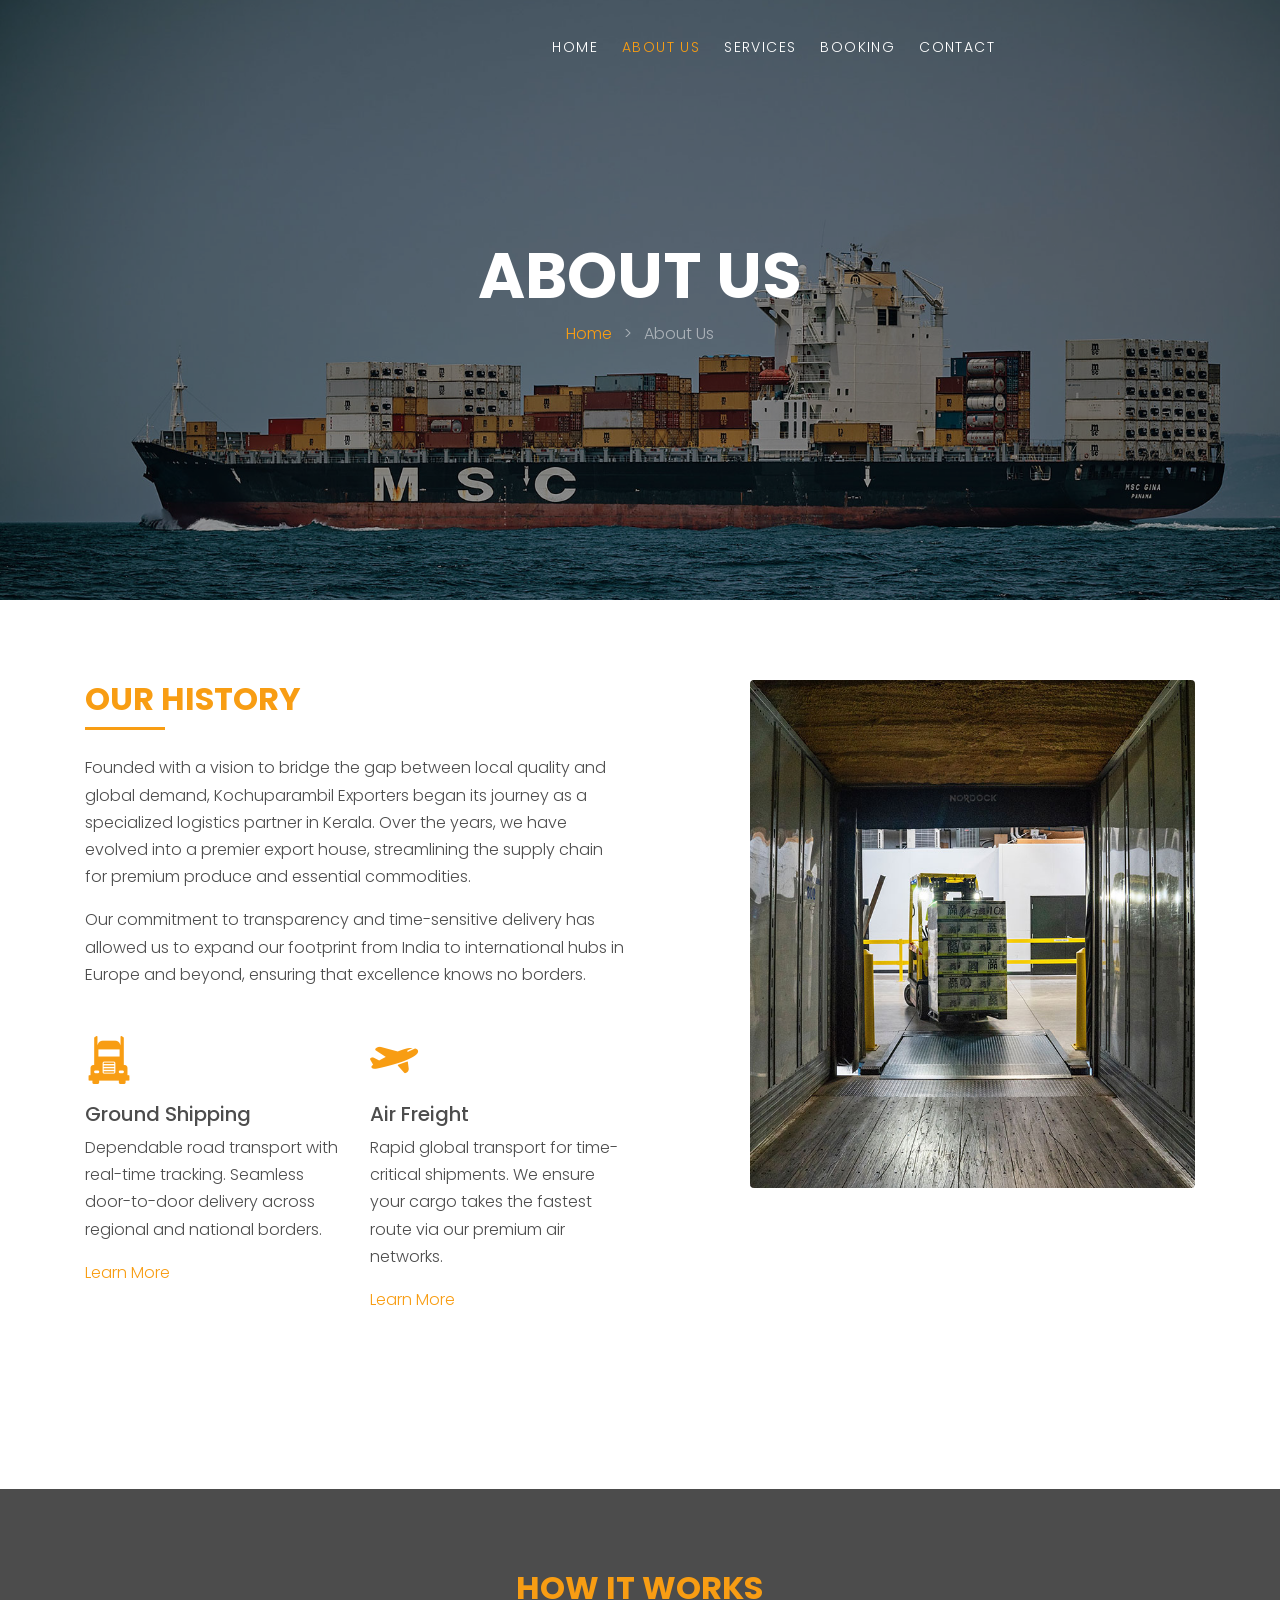
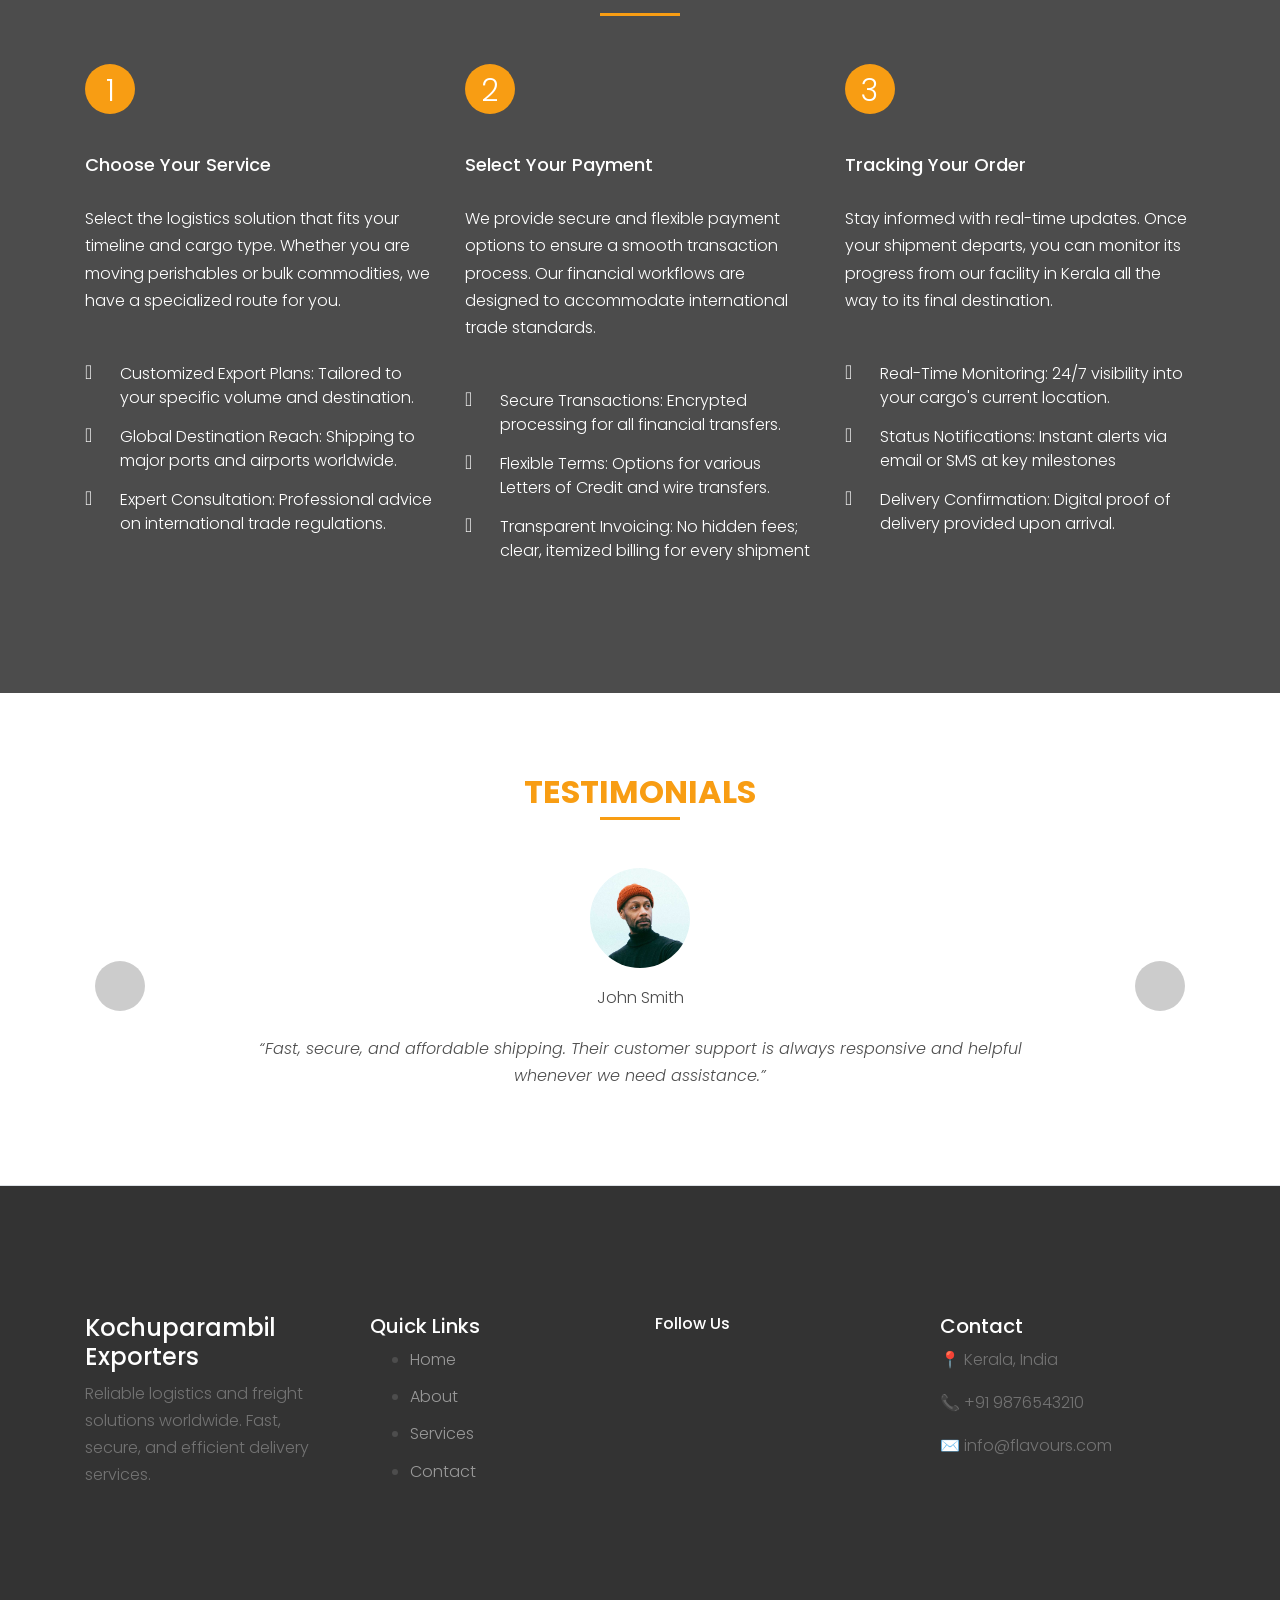
==== commit dee832ca: "about.html" ====
--- a/about.html
+++ b/about.html
@@ -54,7 +54,7 @@
                 <li class="active"><a href="about.html">About Us</a></li>
                 <li><a href="industries.html">Services</a></li>
                 <li><a href="booking.html">Booking</a></li>
-                <li><a href="blog.html">Blog</a></li>
+               
                 <li><a href="contact.html">Contact</a></li>
               </ul>
             </nav>
@@ -363,4 +363,4 @@
   <script src="js/main.js"></script>
     
   </body>
-</html>+</html>
